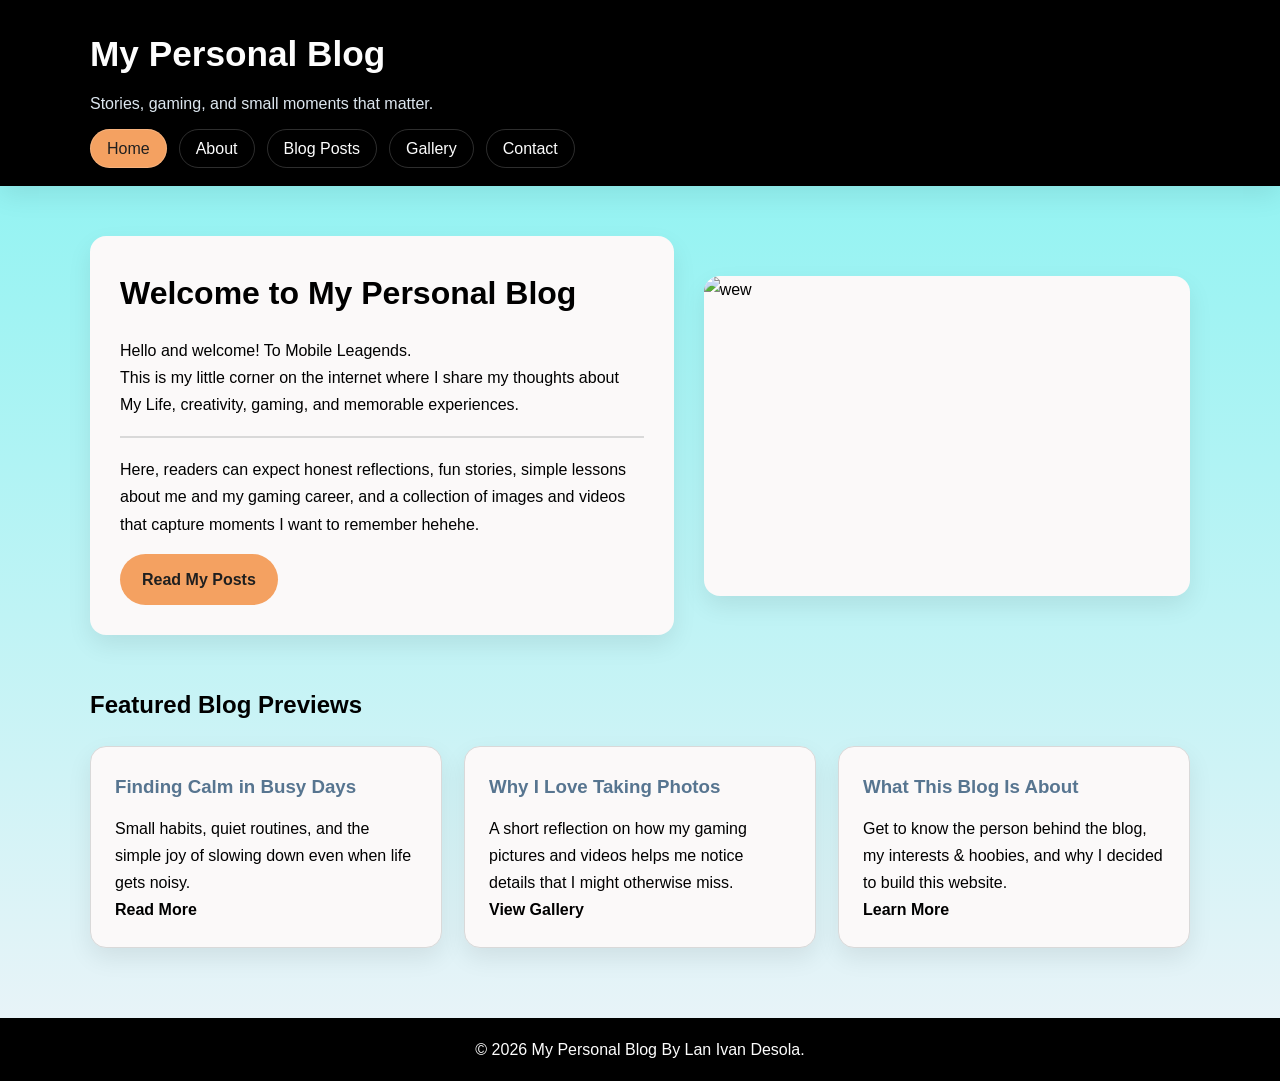
==== index.html @ bbf1beb8 "Add files via upload" ====
<!DOCTYPE html>
<html lang="en">
<head>
    <meta charset="UTF-8">
    <meta name="viewport" content="width=device-width, initial-scale=1.0">
    <title>My Personal Blog | Home</title>
    <link rel="stylesheet" href="style.css">
</head>
<body>
    <header class="site-header">
        <div class="container">
            <h1 class="blog-title">My Personal Blog</h1>
            <p class="tagline">Stories, gaming, and small moments that matter.</p>

            <nav class="navbar">
                <ul class="nav-links">
                    <li><a href="index.html" class="active">Home</a></li>
                    <li><a href="about.html">About</a></li>
                    <li><a href="blog.html">Blog Posts</a></li>
                    <li><a href="gallery.html">Gallery</a></li>
                    <li><a href="contact.html">Contact</a></li>
                </ul>
            </nav>
        </div>
    </header>

    <main>
        <section class="hero container">
            <div class="hero-text">
                <h2>Welcome to My Personal Blog</h2>
                <p>
                    Hello and welcome! To Mobile Leagends.<br>
                    This is my little corner on the internet where I share my thoughts about My Life, creativity, gaming, and memorable experiences.
                </p>
                <hr>
                <p>
                    Here, readers can expect honest reflections, fun stories, simple lessons about me and my gaming career, and a collection of images and videos that capture moments I want to remember hehehe.
                </p>
                <a href="blog.html" class="button">Read My Posts</a>
            </div>

            <div class="hero-image">
                <img src="wq.jpg" alt="wew">
            </div>
        </section>

        <section class="featured container">
            <h2>Featured Blog Previews</h2>
            <div class="card-grid">
                <article class="card">
                    <h3>Finding Calm in Busy Days</h3>
                    <p>Small habits, quiet routines, and the simple joy of slowing down even when life gets noisy.</p>
                    <a href="blog.html"><strong>Read More</strong></a>
                </article>

                <article class="card">
                    <h3>Why I Love Taking Photos</h3>
                    <p>A short reflection on how my gaming pictures and videos helps me notice details that I might otherwise miss.</p>
                    <a href="gallery.html"><strong>View Gallery</strong></a>
                </article>

                <article class="card">
                    <h3>What This Blog Is About</h3>
                    <p>Get to know the person behind the blog, my interests & hoobies, and why I decided to build this website.</p>
                    <a href="about.html"><strong>Learn More</strong></a>
                </article>
            </div>
        </section>
    </main>

    <footer class="site-footer">
        <div class="container">
            <p>&copy; 2026 My Personal Blog By Lan Ivan Desola.</p>
        </div>
    </footer>
</body>
</html>
---- style.css ----
* {
    margin: 0;
    padding: 0;
    box-sizing: border-box;
}

:root {
    --bg-color: #faf9f7;
    --card-color: #fbf9f9;
    --primary-color: #000000; 
    --secondary-color: #577590;
    --accent-color: #f4a161;
    --text-color: #000000;
    --light-text: #fdfdfd;
    --border-color: #d9d9d9;
    --shadow: 0 10px 25px rgba(0, 0, 0, 0.08);
    --radius: 16px;
}

body {
    font-family: Arial, Helvetica, sans-serif;
    line-height: 1.7;
    background: linear-gradient(180deg, #81f3f1 0%, #eef3f8 100%);
    color: var(--text-color);
}

img {
    width: 100%;
    display: block;
    border-radius: var(--radius);
}

a {
    color: var(--primary-color);
    text-decoration: none;
    transition: color 0.3s ease;
}

a:hover {
    color: var(--accent-color);
}

.container {
    width: 90%;
    max-width: 1100px;
    margin: 0 auto;
}

.site-header {
    background-color: var(--primary-color);
    color: var(--light-text);
    padding: 24px 0;
    box-shadow: var(--shadow);
}

.blog-title {
    font-size: 2.2rem;
    margin-bottom: 6px;
}

.tagline {
    margin-bottom: 18px;
    color: #dce6ef;
}

.navbar {
    margin-top: 10px;
}

.nav-links {
    display: flex;
    flex-wrap: wrap;
    gap: 12px;
    list-style: none;
}

.nav-links a {
    color: var(--light-text);
    padding: 10px 16px;
    border-radius: 999px;
    border: 1px solid rgba(255, 255, 255, 0.18);
    transition: background-color 0.3s ease, transform 0.3s ease;
}

.nav-links a:hover,
.nav-links a.active {
    background-color: var(--accent-color);
    color: #1f1f1f;
    transform: translateY(-2px);
}

.hero {
    display: grid;
    grid-template-columns: 1.2fr 1fr;
    gap: 30px;
    align-items: center;
    padding: 50px 0;
}

.hero-text,
.hero-image,
.card,
.blog-post,
.gallery-item,
.contact-info,
.contact-form,
.page-banner,
.about-text {
    background-color: var(--card-color);
    border-radius: var(--radius);
    box-shadow: var(--shadow);
}

.hero-text {
    padding: 30px;
}

.hero-text h2 {
    font-size: 2rem;
    margin-bottom: 16px;
    color: var(--primary-color);
}

.hero-text p {
    margin-bottom: 16px;
}

.hero-text hr {
    margin: 18px 0;
    border: none;
    border-top: 2px solid var(--border-color);
}

.hero-image img {
    min-height: 320px;
    object-fit: cover;
}

.button {
    display: inline-block;
    background-color: var(--accent-color);
    color: #1f1f1f;
    padding: 12px 22px;
    border-radius: 999px;
    font-weight: bold;
    border: none;
    cursor: pointer;
    transition: transform 0.3s ease, background-color 0.3s ease;
}

.button:hover {
    background-color: #e48b45;
    transform: scale(1.04);
}

.featured {
    padding-bottom: 50px;
}

.featured h2,
.page-banner h2,
.about-text h2,
.contact-info h2,
.contact-form h2 {
    color: var(--primary-color);
    margin-bottom: 14px;
}

.card-grid {
    display: grid;
    grid-template-columns: repeat(3, 1fr);
    gap: 22px;
    margin-top: 20px;
}

.card {
    padding: 24px;
    border: 1px solid var(--border-color);
    transition: transform 0.3s ease, box-shadow 0.3s ease;
}

.card:hover,
.blog-post:hover,
.gallery-item:hover {
    transform: translateY(-6px);
    box-shadow: 0 14px 28px rgba(0, 0, 0, 0.12);
}

.card h3 {
    margin-bottom: 12px;
    color: var(--secondary-color);
}

.page-banner {
    text-align: center;
    padding: 30px 20px;
    margin: 40px 0 30px;
}

.about-layout {
    display: grid;
    grid-template-columns: 1fr 1.2fr;
    gap: 25px;
    margin-bottom: 50px;
}

.about-text,
.contact-info,
.contact-form {
    padding: 24px;
}

.about-text p {
    margin-bottom: 14px;
}

.simple-list {
    padding-left: 20px;
    margin-top: 10px;
}

.posts {
    display: grid;
    gap: 24px;
    margin-bottom: 50px;
}

.blog-post {
    padding: 26px;
    border-left: 6px solid var(--accent-color);
}

.blog-post h2 {
    margin-bottom: 8px;
    color: var(--primary-color);
}

.blog-post h3 {
    margin: 16px 0 8px;
    color: var(--secondary-color);
}

.post-meta {
    font-size: 0.95rem;
    color: #6c757d;
    margin-bottom: 14px;
}

.quote {
    margin-top: 18px;
    padding: 14px 18px;
    background-color: #f8ede3;
    border-left: 4px solid var(--accent-color);
    font-style: italic;
    border-radius: 10px;
}

.gallery-grid {
    display: grid;
    grid-template-columns: repeat(3, 1fr);
    gap: 22px;
    margin-bottom: 50px;
}

.gallery-item {
    overflow: hidden;
    border: 1px solid var(--border-color);
}

.gallery-item img {
    height: 240px;
    object-fit: cover;
}

.gallery-item figcaption {
    padding: 14px;
    font-size: 0.95rem;
}

.gallery-grid {
    display: grid;
    grid-template-columns: repeat(3, minmax(0, 1fr));
    gap: 22px;
    align-items: start;
}
.gallery-grid {
    display: grid;
    grid-template-columns: repeat(3, minmax(0, 1fr));
    gap: 22px;
    align-items: stretch;
}

.gallery-item {
    margin: 0;
    min-width: 0;
    height: 100%;
    overflow: hidden;
    display: flex;
    flex-direction: column;
    background: white;
    border-radius: 15px;
    box-shadow: 0 5px 15px rgba(0, 0, 0, 0.1);
}

.gallery-item video {
    display: block;
    width: 100%;
    height: 220px;
    object-fit: contain;
    background: black;
    flex-shrink: 0;
}

.gallery-item figcaption {
    padding: 15px;
    margin: 0;
    min-height: 52px;
    box-sizing: border-box;
}

@media (max-width: 768px) {
    .gallery-grid {
        grid-template-columns: repeat(2, minmax(0, 1fr));
    }
}

@media (max-width: 480px) {
    .gallery-grid {
        grid-template-columns: 1fr;
    }
}


.contact-grid {
    display: grid;
    grid-template-columns: 1fr 1fr;
    gap: 24px;
    margin-bottom: 50px;
}

.contact-form label {
    display: block;
    margin: 12px 0 6px;
    font-weight: bold;
}

.contact-form input,
.contact-form textarea {
    width: 100%;
    padding: 12px;
    border: 1px solid var(--border-color);
    border-radius: 10px;
    font-size: 1rem;
    margin-bottom: 10px;
}

.contact-form input:focus,
.contact-form textarea:focus {
    outline: none;
    border-color: var(--secondary-color);
}

.site-footer {
    background-color: var(--primary-color);
    color: var(--light-text);
    text-align: center;
    padding: 18px 0;
    margin-top: 20px;
}

@media (max-width: 900px) {
    .hero,
    .about-layout,
    .contact-grid,
    .card-grid,
    .gallery-grid {
        grid-template-columns: 1fr;
    }

    .hero-image img,
    .gallery-item img {
        height: auto;
    }
}

@media (max-width: 600px) {
    .blog-title {
        font-size: 1.8rem;
    }

    .hero-text h2 {
        font-size: 1.6rem;
    }

    .nav-links {
        flex-direction: column;
        align-items: flex-start;
    }
}
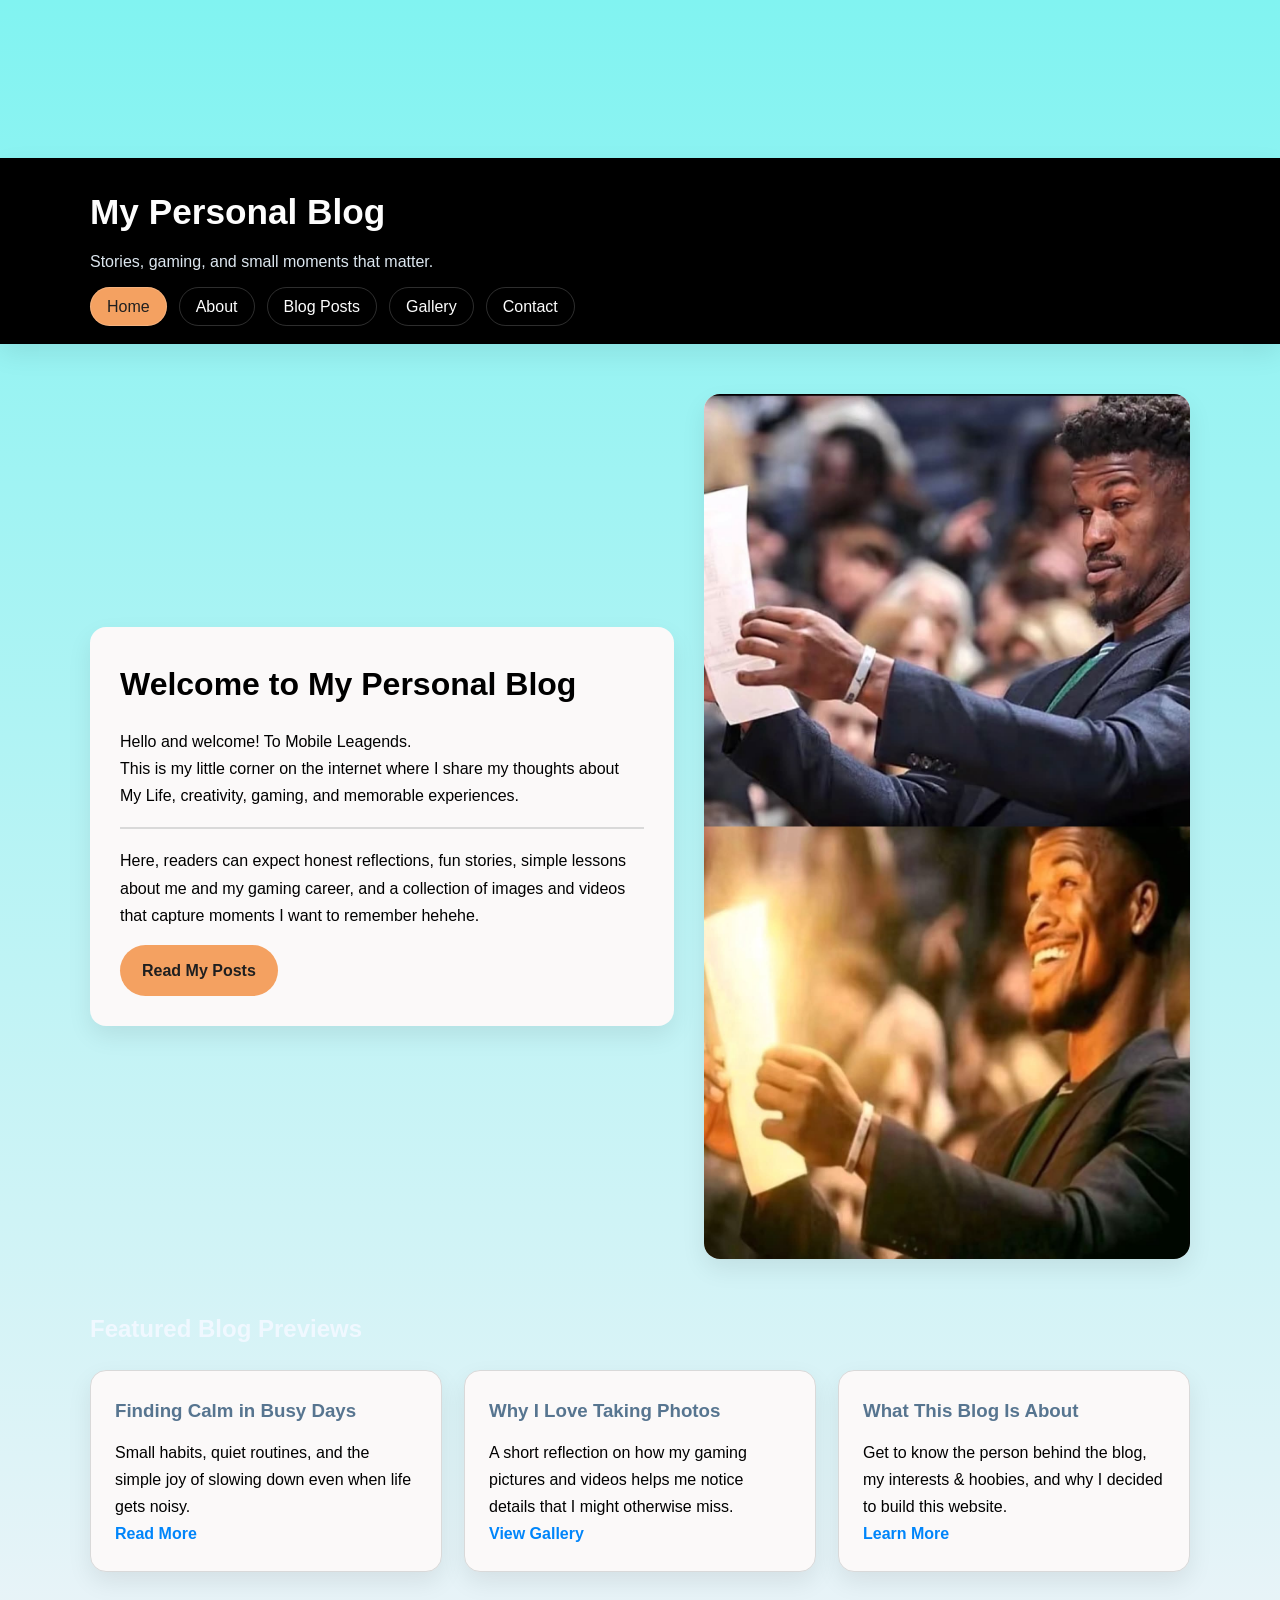
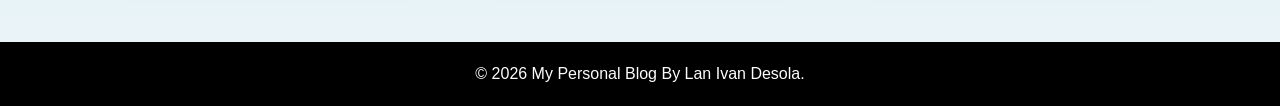
==== commit f98255ec: "Add files via upload" ====
--- a/index.html
+++ b/index.html
@@ -7,6 +7,9 @@
     <link rel="stylesheet" href="style.css">
 </head>
 <body>
+    <video autoplay muted loop class="bg-video">
+        <source src="spiderman.mp4" type="video/mp4">
+    </video>
     <header class="site-header">
         <div class="container">
             <h1 class="blog-title">My Personal Blog</h1>
@@ -45,24 +48,24 @@
         </section>
 
         <section class="featured container">
-            <h2>Featured Blog Previews</h2>
+            <h2 style="color:aliceblue">Featured Blog Previews</h2>
             <div class="card-grid">
                 <article class="card">
                     <h3>Finding Calm in Busy Days</h3>
                     <p>Small habits, quiet routines, and the simple joy of slowing down even when life gets noisy.</p>
-                    <a href="blog.html"><strong>Read More</strong></a>
+                    <a href="blog.html" style="color:rgb(0, 133, 250)"><strong>Read More</strong></a>
                 </article>
 
                 <article class="card">
                     <h3>Why I Love Taking Photos</h3>
                     <p>A short reflection on how my gaming pictures and videos helps me notice details that I might otherwise miss.</p>
-                    <a href="gallery.html"><strong>View Gallery</strong></a>
+                    <a href="gallery.html" style="color:rgb(0, 133, 250)"><strong>View Gallery</strong></a>
                 </article>
 
                 <article class="card">
                     <h3>What This Blog Is About</h3>
                     <p>Get to know the person behind the blog, my interests & hoobies, and why I decided to build this website.</p>
-                    <a href="about.html"><strong>Learn More</strong></a>
+                    <a href="about.html" style="color:rgb(0, 133, 250)"><strong>Learn More</strong></a>
                 </article>
             </div>
         </section>
